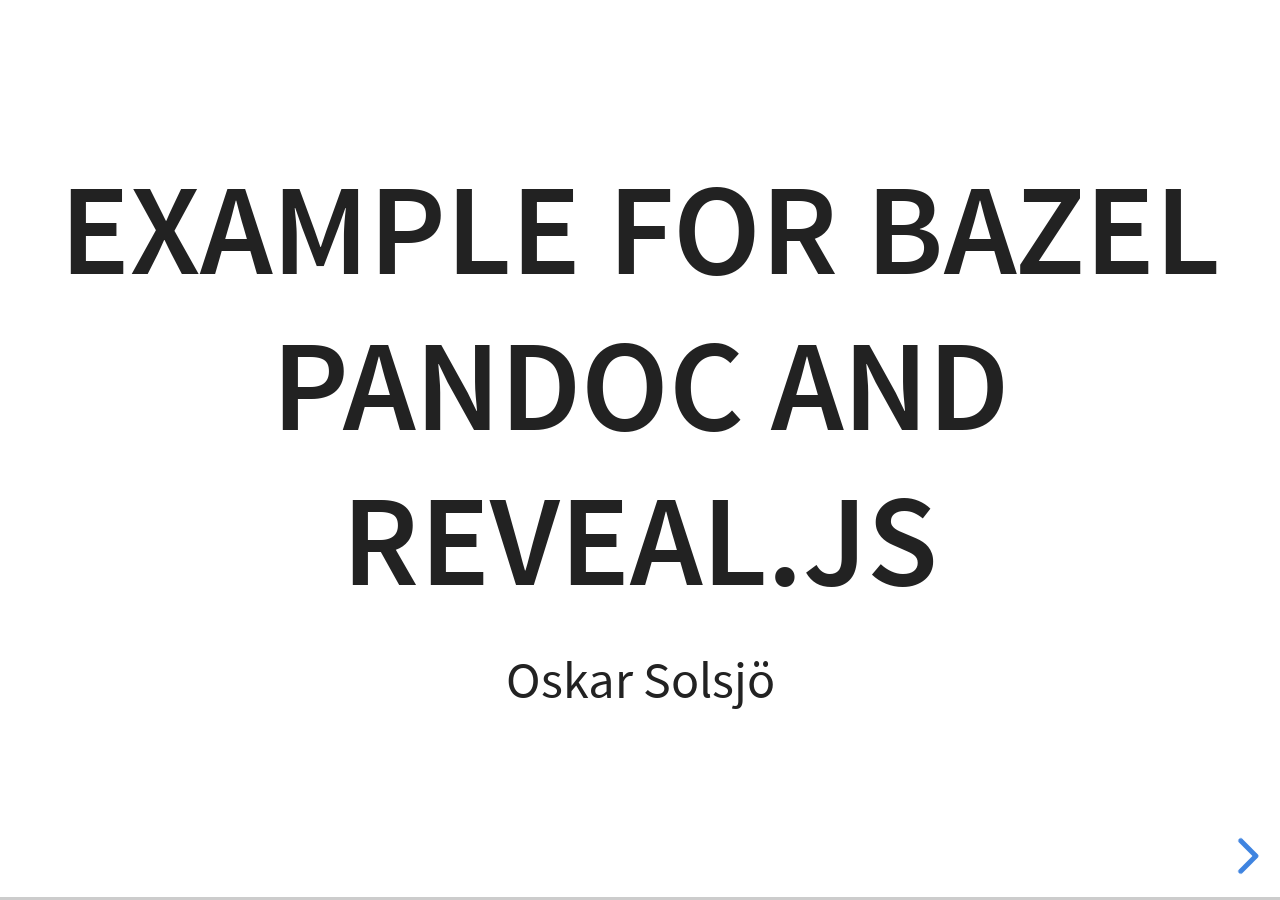
==== index.html @ a1b641fc "Deploying to gh-pages from @ solsjo/bazel-pandoc-example@0982ebd1f6f0d7bb468a12400f6741dbfb565ff3 🚀" ====
<!DOCTYPE html>
<html>
<head>
  <meta charset="utf-8">
  <meta name="generator" content="pandoc">
  <meta name="author" content="Oskar Solsjö">
  <title>Example for Bazel Pandoc and Reveal.js</title>
  <meta name="apple-mobile-web-app-capable" content="yes">
  <meta name="apple-mobile-web-app-status-bar-style" content="black-translucent">
  <meta name="viewport" content="width=device-width, initial-scale=1.0, maximum-scale=1.0, user-scalable=no, minimal-ui">
  <style type="text/css">
html, body, div, span, applet, object, iframe,
h1, h2, h3, h4, h5, h6, p, blockquote, pre,
a, abbr, acronym, address, big, cite, code,
del, dfn, em, img, ins, kbd, q, s, samp,
small, strike, strong, sub, sup, tt, var,
b, u, i, center,
dl, dt, dd, ol, ul, li,
fieldset, form, label, legend,
table, caption, tbody, tfoot, thead, tr, th, td,
article, aside, canvas, details, embed,
figure, figcaption, footer, header, hgroup,
main, menu, nav, output, ruby, section, summary,
time, mark, audio, video {
margin: 0;
padding: 0;
border: 0;
font-size: 100%;
font: inherit;
vertical-align: baseline;
}

article, aside, details, figcaption, figure,
footer, header, hgroup, main, menu, nav, section {
display: block;
}</style>
  <style type="text/css">
.reveal .r-stretch,.reveal .stretch{max-width:none;max-height:none}.reveal pre.r-stretch code,.reveal pre.stretch code{height:100%;max-height:100%;box-sizing:border-box}.reveal .r-fit-text{display:inline-block;white-space:nowrap}.reveal .r-stack{display:grid}.reveal .r-stack>*{grid-area:1/1;margin:auto}.reveal .r-hstack,.reveal .r-vstack{display:flex}.reveal .r-hstack img,.reveal .r-hstack video,.reveal .r-vstack img,.reveal .r-vstack video{min-width:0;min-height:0;-o-object-fit:contain;object-fit:contain}.reveal .r-vstack{flex-direction:column;align-items:center;justify-content:center}.reveal .r-hstack{flex-direction:row;align-items:center;justify-content:center}.reveal .items-stretch{align-items:stretch}.reveal .items-start{align-items:flex-start}.reveal .items-center{align-items:center}.reveal .items-end{align-items:flex-end}.reveal .justify-between{justify-content:space-between}.reveal .justify-around{justify-content:space-around}.reveal .justify-start{justify-content:flex-start}.reveal .justify-center{justify-content:center}.reveal .justify-end{justify-content:flex-end}html.reveal-full-page{width:100%;height:100%;height:100vh;height:calc(var(--vh,1vh) * 100);overflow:hidden}.reveal-viewport{height:100%;overflow:hidden;position:relative;line-height:1;margin:0;background-color:#fff;color:#000}.reveal-viewport:-webkit-full-screen{top:0!important;left:0!important;width:100%!important;height:100%!important;transform:none!important}.reveal-viewport:-ms-fullscreen{top:0!important;left:0!important;width:100%!important;height:100%!important;transform:none!important}.reveal-viewport:fullscreen{top:0!important;left:0!important;width:100%!important;height:100%!important;transform:none!important}.reveal .slides section .fragment{opacity:0;visibility:hidden;transition:all .2s ease;will-change:opacity}.reveal .slides section .fragment.visible{opacity:1;visibility:inherit}.reveal .slides section .fragment.disabled{transition:none}.reveal .slides section .fragment.grow{opacity:1;visibility:inherit}.reveal .slides section .fragment.grow.visible{transform:scale(1.3)}.reveal .slides section .fragment.shrink{opacity:1;visibility:inherit}.reveal .slides section .fragment.shrink.visible{transform:scale(.7)}.reveal .slides section .fragment.zoom-in{transform:scale(.1)}.reveal .slides section .fragment.zoom-in.visible{transform:none}.reveal .slides section .fragment.fade-out{opacity:1;visibility:inherit}.reveal .slides section .fragment.fade-out.visible{opacity:0;visibility:hidden}.reveal .slides section .fragment.semi-fade-out{opacity:1;visibility:inherit}.reveal .slides section .fragment.semi-fade-out.visible{opacity:.5;visibility:inherit}.reveal .slides section .fragment.strike{opacity:1;visibility:inherit}.reveal .slides section .fragment.strike.visible{text-decoration:line-through}.reveal .slides section .fragment.fade-up{transform:translate(0,40px)}.reveal .slides section .fragment.fade-up.visible{transform:translate(0,0)}.reveal .slides section .fragment.fade-down{transform:translate(0,-40px)}.reveal .slides section .fragment.fade-down.visible{transform:translate(0,0)}.reveal .slides section .fragment.fade-right{transform:translate(-40px,0)}.reveal .slides section .fragment.fade-right.visible{transform:translate(0,0)}.reveal .slides section .fragment.fade-left{transform:translate(40px,0)}.reveal .slides section .fragment.fade-left.visible{transform:translate(0,0)}.reveal .slides section .fragment.current-visible,.reveal .slides section .fragment.fade-in-then-out{opacity:0;visibility:hidden}.reveal .slides section .fragment.current-visible.current-fragment,.reveal .slides section .fragment.fade-in-then-out.current-fragment{opacity:1;visibility:inherit}.reveal .slides section .fragment.fade-in-then-semi-out{opacity:0;visibility:hidden}.reveal .slides section .fragment.fade-in-then-semi-out.visible{opacity:.5;visibility:inherit}.reveal .slides section .fragment.fade-in-then-semi-out.current-fragment{opacity:1;visibility:inherit}.reveal .slides section .fragment.highlight-blue,.reveal .slides section .fragment.highlight-current-blue,.reveal .slides section .fragment.highlight-current-green,.reveal .slides section .fragment.highlight-current-red,.reveal .slides section .fragment.highlight-green,.reveal .slides section .fragment.highlight-red{opacity:1;visibility:inherit}.reveal .slides section .fragment.highlight-red.visible{color:#ff2c2d}.reveal .slides section .fragment.highlight-green.visible{color:#17ff2e}.reveal .slides section .fragment.highlight-blue.visible{color:#1b91ff}.reveal .slides section .fragment.highlight-current-red.current-fragment{color:#ff2c2d}.reveal .slides section .fragment.highlight-current-green.current-fragment{color:#17ff2e}.reveal .slides section .fragment.highlight-current-blue.current-fragment{color:#1b91ff}.reveal:after{content:"";font-style:italic}.reveal iframe{z-index:1}.reveal a{position:relative}@keyframes bounce-right{0%,10%,25%,40%,50%{transform:translateX(0)}20%{transform:translateX(10px)}30%{transform:translateX(-5px)}}@keyframes bounce-left{0%,10%,25%,40%,50%{transform:translateX(0)}20%{transform:translateX(-10px)}30%{transform:translateX(5px)}}@keyframes bounce-down{0%,10%,25%,40%,50%{transform:translateY(0)}20%{transform:translateY(10px)}30%{transform:translateY(-5px)}}.reveal .controls{display:none;position:absolute;top:auto;bottom:12px;right:12px;left:auto;z-index:11;color:#000;pointer-events:none;font-size:10px}.reveal .controls button{position:absolute;padding:0;background-color:transparent;border:0;outline:0;cursor:pointer;color:currentColor;transform:scale(.9999);transition:color .2s ease,opacity .2s ease,transform .2s ease;z-index:2;pointer-events:auto;font-size:inherit;visibility:hidden;opacity:0;-webkit-appearance:none;-webkit-tap-highlight-color:transparent}.reveal .controls .controls-arrow:after,.reveal .controls .controls-arrow:before{content:"";position:absolute;top:0;left:0;width:2.6em;height:.5em;border-radius:.25em;background-color:currentColor;transition:all .15s ease,background-color .8s ease;transform-origin:.2em 50%;will-change:transform}.reveal .controls .controls-arrow{position:relative;width:3.6em;height:3.6em}.reveal .controls .controls-arrow:before{transform:translateX(.5em) translateY(1.55em) rotate(45deg)}.reveal .controls .controls-arrow:after{transform:translateX(.5em) translateY(1.55em) rotate(-45deg)}.reveal .controls .controls-arrow:hover:before{transform:translateX(.5em) translateY(1.55em) rotate(40deg)}.reveal .controls .controls-arrow:hover:after{transform:translateX(.5em) translateY(1.55em) rotate(-40deg)}.reveal .controls .controls-arrow:active:before{transform:translateX(.5em) translateY(1.55em) rotate(36deg)}.reveal .controls .controls-arrow:active:after{transform:translateX(.5em) translateY(1.55em) rotate(-36deg)}.reveal .controls .navigate-left{right:6.4em;bottom:3.2em;transform:translateX(-10px)}.reveal .controls .navigate-left.highlight{animation:bounce-left 2s 50 both ease-out}.reveal .controls .navigate-right{right:0;bottom:3.2em;transform:translateX(10px)}.reveal .controls .navigate-right .controls-arrow{transform:rotate(180deg)}.reveal .controls .navigate-right.highlight{animation:bounce-right 2s 50 both ease-out}.reveal .controls .navigate-up{right:3.2em;bottom:6.4em;transform:translateY(-10px)}.reveal .controls .navigate-up .controls-arrow{transform:rotate(90deg)}.reveal .controls .navigate-down{right:3.2em;bottom:-1.4em;padding-bottom:1.4em;transform:translateY(10px)}.reveal .controls .navigate-down .controls-arrow{transform:rotate(-90deg)}.reveal .controls .navigate-down.highlight{animation:bounce-down 2s 50 both ease-out}.reveal .controls[data-controls-back-arrows=faded] .navigate-up.enabled{opacity:.3}.reveal .controls[data-controls-back-arrows=faded] .navigate-up.enabled:hover{opacity:1}.reveal .controls[data-controls-back-arrows=hidden] .navigate-up.enabled{opacity:0;visibility:hidden}.reveal .controls .enabled{visibility:visible;opacity:.9;cursor:pointer;transform:none}.reveal .controls .enabled.fragmented{opacity:.5}.reveal .controls .enabled.fragmented:hover,.reveal .controls .enabled:hover{opacity:1}.reveal:not(.rtl) .controls[data-controls-back-arrows=faded] .navigate-left.enabled{opacity:.3}.reveal:not(.rtl) .controls[data-controls-back-arrows=faded] .navigate-left.enabled:hover{opacity:1}.reveal:not(.rtl) .controls[data-controls-back-arrows=hidden] .navigate-left.enabled{opacity:0;visibility:hidden}.reveal.rtl .controls[data-controls-back-arrows=faded] .navigate-right.enabled{opacity:.3}.reveal.rtl .controls[data-controls-back-arrows=faded] .navigate-right.enabled:hover{opacity:1}.reveal.rtl .controls[data-controls-back-arrows=hidden] .navigate-right.enabled{opacity:0;visibility:hidden}.reveal[data-navigation-mode=linear].has-horizontal-slides .navigate-down,.reveal[data-navigation-mode=linear].has-horizontal-slides .navigate-up{display:none}.reveal:not(.has-vertical-slides) .controls .navigate-left,.reveal[data-navigation-mode=linear].has-horizontal-slides .navigate-left{bottom:1.4em;right:5.5em}.reveal:not(.has-vertical-slides) .controls .navigate-right,.reveal[data-navigation-mode=linear].has-horizontal-slides .navigate-right{bottom:1.4em;right:.5em}.reveal:not(.has-horizontal-slides) .controls .navigate-up{right:1.4em;bottom:5em}.reveal:not(.has-horizontal-slides) .controls .navigate-down{right:1.4em;bottom:.5em}.reveal.has-dark-background .controls{color:#fff}.reveal.has-light-background .controls{color:#000}.reveal.no-hover .controls .controls-arrow:active:before,.reveal.no-hover .controls .controls-arrow:hover:before{transform:translateX(.5em) translateY(1.55em) rotate(45deg)}.reveal.no-hover .controls .controls-arrow:active:after,.reveal.no-hover .controls .controls-arrow:hover:after{transform:translateX(.5em) translateY(1.55em) rotate(-45deg)}@media screen and (min-width:500px){.reveal .controls[data-controls-layout=edges]{top:0;right:0;bottom:0;left:0}.reveal .controls[data-controls-layout=edges] .navigate-down,.reveal .controls[data-controls-layout=edges] .navigate-left,.reveal .controls[data-controls-layout=edges] .navigate-right,.reveal .controls[data-controls-layout=edges] .navigate-up{bottom:auto;right:auto}.reveal .controls[data-controls-layout=edges] .navigate-left{top:50%;left:.8em;margin-top:-1.8em}.reveal .controls[data-controls-layout=edges] .navigate-right{top:50%;right:.8em;margin-top:-1.8em}.reveal .controls[data-controls-layout=edges] .navigate-up{top:.8em;left:50%;margin-left:-1.8em}.reveal .controls[data-controls-layout=edges] .navigate-down{bottom:-.3em;left:50%;margin-left:-1.8em}}.reveal .progress{position:absolute;display:none;height:3px;width:100%;bottom:0;left:0;z-index:10;background-color:rgba(0,0,0,.2);color:#fff}.reveal .progress:after{content:"";display:block;position:absolute;height:10px;width:100%;top:-10px}.reveal .progress span{display:block;height:100%;width:100%;background-color:currentColor;transition:transform .8s cubic-bezier(.26,.86,.44,.985);transform-origin:0 0;transform:scaleX(0)}.reveal .slide-number{position:absolute;display:block;right:8px;bottom:8px;z-index:31;font-family:Helvetica,sans-serif;font-size:12px;line-height:1;color:#fff;background-color:rgba(0,0,0,.4);padding:5px}.reveal .slide-number a{color:currentColor}.reveal .slide-number-delimiter{margin:0 3px}.reveal{position:relative;width:100%;height:100%;overflow:hidden;touch-action:pinch-zoom}.reveal.embedded{touch-action:pan-y}.reveal .slides{position:absolute;width:100%;height:100%;top:0;right:0;bottom:0;left:0;margin:auto;pointer-events:none;overflow:visible;z-index:1;text-align:center;perspective:600px;perspective-origin:50% 40%}.reveal .slides>section{perspective:600px}.reveal .slides>section,.reveal .slides>section>section{display:none;position:absolute;width:100%;pointer-events:auto;z-index:10;transform-style:flat;transition:transform-origin .8s cubic-bezier(.26,.86,.44,.985),transform .8s cubic-bezier(.26,.86,.44,.985),visibility .8s cubic-bezier(.26,.86,.44,.985),opacity .8s cubic-bezier(.26,.86,.44,.985)}.reveal[data-transition-speed=fast] .slides section{transition-duration:.4s}.reveal[data-transition-speed=slow] .slides section{transition-duration:1.2s}.reveal .slides section[data-transition-speed=fast]{transition-duration:.4s}.reveal .slides section[data-transition-speed=slow]{transition-duration:1.2s}.reveal .slides>section.stack{padding-top:0;padding-bottom:0;pointer-events:none;height:100%}.reveal .slides>section.present,.reveal .slides>section>section.present{display:block;z-index:11;opacity:1}.reveal .slides>section:empty,.reveal .slides>section>section:empty,.reveal .slides>section>section[data-background-interactive],.reveal .slides>section[data-background-interactive]{pointer-events:none}.reveal.center,.reveal.center .slides,.reveal.center .slides section{min-height:0!important}.reveal .slides>section:not(.present),.reveal .slides>section>section:not(.present){pointer-events:none}.reveal.overview .slides>section,.reveal.overview .slides>section>section{pointer-events:auto}.reveal .slides>section.future,.reveal .slides>section.past,.reveal .slides>section>section.future,.reveal .slides>section>section.past{opacity:0}.reveal .slides>section[data-transition=slide].past,.reveal .slides>section[data-transition~=slide-out].past,.reveal.slide .slides>section:not([data-transition]).past{transform:translate(-150%,0)}.reveal .slides>section[data-transition=slide].future,.reveal .slides>section[data-transition~=slide-in].future,.reveal.slide .slides>section:not([data-transition]).future{transform:translate(150%,0)}.reveal .slides>section>section[data-transition=slide].past,.reveal .slides>section>section[data-transition~=slide-out].past,.reveal.slide .slides>section>section:not([data-transition]).past{transform:translate(0,-150%)}.reveal .slides>section>section[data-transition=slide].future,.reveal .slides>section>section[data-transition~=slide-in].future,.reveal.slide .slides>section>section:not([data-transition]).future{transform:translate(0,150%)}.reveal .slides>section[data-transition=linear].past,.reveal .slides>section[data-transition~=linear-out].past,.reveal.linear .slides>section:not([data-transition]).past{transform:translate(-150%,0)}.reveal .slides>section[data-transition=linear].future,.reveal .slides>section[data-transition~=linear-in].future,.reveal.linear .slides>section:not([data-transition]).future{transform:translate(150%,0)}.reveal .slides>section>section[data-transition=linear].past,.reveal .slides>section>section[data-transition~=linear-out].past,.reveal.linear .slides>section>section:not([data-transition]).past{transform:translate(0,-150%)}.reveal .slides>section>section[data-transition=linear].future,.reveal .slides>section>section[data-transition~=linear-in].future,.reveal.linear .slides>section>section:not([data-transition]).future{transform:translate(0,150%)}.reveal .slides section[data-transition=default].stack,.reveal.default .slides section.stack{transform-style:preserve-3d}.reveal .slides>section[data-transition=default].past,.reveal .slides>section[data-transition~=default-out].past,.reveal.default .slides>section:not([data-transition]).past{transform:translate3d(-100%,0,0) rotateY(-90deg) translate3d(-100%,0,0)}.reveal .slides>section[data-transition=default].future,.reveal .slides>section[data-transition~=default-in].future,.reveal.default .slides>section:not([data-transition]).future{transform:translate3d(100%,0,0) rotateY(90deg) translate3d(100%,0,0)}.reveal .slides>section>section[data-transition=default].past,.reveal .slides>section>section[data-transition~=default-out].past,.reveal.default .slides>section>section:not([data-transition]).past{transform:translate3d(0,-300px,0) rotateX(70deg) translate3d(0,-300px,0)}.reveal .slides>section>section[data-transition=default].future,.reveal .slides>section>section[data-transition~=default-in].future,.reveal.default .slides>section>section:not([data-transition]).future{transform:translate3d(0,300px,0) rotateX(-70deg) translate3d(0,300px,0)}.reveal .slides section[data-transition=convex].stack,.reveal.convex .slides section.stack{transform-style:preserve-3d}.reveal .slides>section[data-transition=convex].past,.reveal .slides>section[data-transition~=convex-out].past,.reveal.convex .slides>section:not([data-transition]).past{transform:translate3d(-100%,0,0) rotateY(-90deg) translate3d(-100%,0,0)}.reveal .slides>section[data-transition=convex].future,.reveal .slides>section[data-transition~=convex-in].future,.reveal.convex .slides>section:not([data-transition]).future{transform:translate3d(100%,0,0) rotateY(90deg) translate3d(100%,0,0)}.reveal .slides>section>section[data-transition=convex].past,.reveal .slides>section>section[data-transition~=convex-out].past,.reveal.convex .slides>section>section:not([data-transition]).past{transform:translate3d(0,-300px,0) rotateX(70deg) translate3d(0,-300px,0)}.reveal .slides>section>section[data-transition=convex].future,.reveal .slides>section>section[data-transition~=convex-in].future,.reveal.convex .slides>section>section:not([data-transition]).future{transform:translate3d(0,300px,0) rotateX(-70deg) translate3d(0,300px,0)}.reveal .slides section[data-transition=concave].stack,.reveal.concave .slides section.stack{transform-style:preserve-3d}.reveal .slides>section[data-transition=concave].past,.reveal .slides>section[data-transition~=concave-out].past,.reveal.concave .slides>section:not([data-transition]).past{transform:translate3d(-100%,0,0) rotateY(90deg) translate3d(-100%,0,0)}.reveal .slides>section[data-transition=concave].future,.reveal .slides>section[data-transition~=concave-in].future,.reveal.concave .slides>section:not([data-transition]).future{transform:translate3d(100%,0,0) rotateY(-90deg) translate3d(100%,0,0)}.reveal .slides>section>section[data-transition=concave].past,.reveal .slides>section>section[data-transition~=concave-out].past,.reveal.concave .slides>section>section:not([data-transition]).past{transform:translate3d(0,-80%,0) rotateX(-70deg) translate3d(0,-80%,0)}.reveal .slides>section>section[data-transition=concave].future,.reveal .slides>section>section[data-transition~=concave-in].future,.reveal.concave .slides>section>section:not([data-transition]).future{transform:translate3d(0,80%,0) rotateX(70deg) translate3d(0,80%,0)}.reveal .slides section[data-transition=zoom],.reveal.zoom .slides section:not([data-transition]){transition-timing-function:ease}.reveal .slides>section[data-transition=zoom].past,.reveal .slides>section[data-transition~=zoom-out].past,.reveal.zoom .slides>section:not([data-transition]).past{visibility:hidden;transform:scale(16)}.reveal .slides>section[data-transition=zoom].future,.reveal .slides>section[data-transition~=zoom-in].future,.reveal.zoom .slides>section:not([data-transition]).future{visibility:hidden;transform:scale(.2)}.reveal .slides>section>section[data-transition=zoom].past,.reveal .slides>section>section[data-transition~=zoom-out].past,.reveal.zoom .slides>section>section:not([data-transition]).past{transform:scale(16)}.reveal .slides>section>section[data-transition=zoom].future,.reveal .slides>section>section[data-transition~=zoom-in].future,.reveal.zoom .slides>section>section:not([data-transition]).future{transform:scale(.2)}.reveal.cube .slides{perspective:1300px}.reveal.cube .slides section{padding:30px;min-height:700px;-webkit-backface-visibility:hidden;backface-visibility:hidden;box-sizing:border-box;transform-style:preserve-3d}.reveal.center.cube .slides section{min-height:0}.reveal.cube .slides section:not(.stack):before{content:"";position:absolute;display:block;width:100%;height:100%;left:0;top:0;background:rgba(0,0,0,.1);border-radius:4px;transform:translateZ(-20px)}.reveal.cube .slides section:not(.stack):after{content:"";position:absolute;display:block;width:90%;height:30px;left:5%;bottom:0;background:0 0;z-index:1;border-radius:4px;box-shadow:0 95px 25px rgba(0,0,0,.2);transform:translateZ(-90px) rotateX(65deg)}.reveal.cube .slides>section.stack{padding:0;background:0 0}.reveal.cube .slides>section.past{transform-origin:100% 0;transform:translate3d(-100%,0,0) rotateY(-90deg)}.reveal.cube .slides>section.future{transform-origin:0 0;transform:translate3d(100%,0,0) rotateY(90deg)}.reveal.cube .slides>section>section.past{transform-origin:0 100%;transform:translate3d(0,-100%,0) rotateX(90deg)}.reveal.cube .slides>section>section.future{transform-origin:0 0;transform:translate3d(0,100%,0) rotateX(-90deg)}.reveal.page .slides{perspective-origin:0 50%;perspective:3000px}.reveal.page .slides section{padding:30px;min-height:700px;box-sizing:border-box;transform-style:preserve-3d}.reveal.page .slides section.past{z-index:12}.reveal.page .slides section:not(.stack):before{content:"";position:absolute;display:block;width:100%;height:100%;left:0;top:0;background:rgba(0,0,0,.1);transform:translateZ(-20px)}.reveal.page .slides section:not(.stack):after{content:"";position:absolute;display:block;width:90%;height:30px;left:5%;bottom:0;background:0 0;z-index:1;border-radius:4px;box-shadow:0 95px 25px rgba(0,0,0,.2);-webkit-transform:translateZ(-90px) rotateX(65deg)}.reveal.page .slides>section.stack{padding:0;background:0 0}.reveal.page .slides>section.past{transform-origin:0 0;transform:translate3d(-40%,0,0) rotateY(-80deg)}.reveal.page .slides>section.future{transform-origin:100% 0;transform:translate3d(0,0,0)}.reveal.page .slides>section>section.past{transform-origin:0 0;transform:translate3d(0,-40%,0) rotateX(80deg)}.reveal.page .slides>section>section.future{transform-origin:0 100%;transform:translate3d(0,0,0)}.reveal .slides section[data-transition=fade],.reveal.fade .slides section:not([data-transition]),.reveal.fade .slides>section>section:not([data-transition]){transform:none;transition:opacity .5s}.reveal.fade.overview .slides section,.reveal.fade.overview .slides>section>section{transition:none}.reveal .slides section[data-transition=none],.reveal.none .slides section:not([data-transition]){transform:none;transition:none}.reveal .pause-overlay{position:absolute;top:0;left:0;width:100%;height:100%;background:#000;visibility:hidden;opacity:0;z-index:100;transition:all 1s ease}.reveal .pause-overlay .resume-button{position:absolute;bottom:20px;right:20px;color:#ccc;border-radius:2px;padding:6px 14px;border:2px solid #ccc;font-size:16px;background:0 0;cursor:pointer}.reveal .pause-overlay .resume-button:hover{color:#fff;border-color:#fff}.reveal.paused .pause-overlay{visibility:visible;opacity:1}.reveal .no-transition,.reveal .no-transition *,.reveal .slides.disable-slide-transitions section{transition:none!important}.reveal .slides.disable-slide-transitions section{transform:none!important}.reveal .backgrounds{position:absolute;width:100%;height:100%;top:0;left:0;perspective:600px}.reveal .slide-background{display:none;position:absolute;width:100%;height:100%;opacity:0;visibility:hidden;overflow:hidden;background-color:rgba(0,0,0,0);transition:all .8s cubic-bezier(.26,.86,.44,.985)}.reveal .slide-background-content{position:absolute;width:100%;height:100%;background-position:50% 50%;background-repeat:no-repeat;background-size:cover}.reveal .slide-background.stack{display:block}.reveal .slide-background.present{opacity:1;visibility:visible;z-index:2}.print-pdf .reveal .slide-background{opacity:1!important;visibility:visible!important}.reveal .slide-background video{position:absolute;width:100%;height:100%;max-width:none;max-height:none;top:0;left:0;-o-object-fit:cover;object-fit:cover}.reveal .slide-background[data-background-size=contain] video{-o-object-fit:contain;object-fit:contain}.reveal>.backgrounds .slide-background[data-background-transition=none],.reveal[data-background-transition=none]>.backgrounds .slide-background:not([data-background-transition]){transition:none}.reveal>.backgrounds .slide-background[data-background-transition=slide],.reveal[data-background-transition=slide]>.backgrounds .slide-background:not([data-background-transition]){opacity:1}.reveal>.backgrounds .slide-background.past[data-background-transition=slide],.reveal[data-background-transition=slide]>.backgrounds .slide-background.past:not([data-background-transition]){transform:translate(-100%,0)}.reveal>.backgrounds .slide-background.future[data-background-transition=slide],.reveal[data-background-transition=slide]>.backgrounds .slide-background.future:not([data-background-transition]){transform:translate(100%,0)}.reveal>.backgrounds .slide-background>.slide-background.past[data-background-transition=slide],.reveal[data-background-transition=slide]>.backgrounds .slide-background>.slide-background.past:not([data-background-transition]){transform:translate(0,-100%)}.reveal>.backgrounds .slide-background>.slide-background.future[data-background-transition=slide],.reveal[data-background-transition=slide]>.backgrounds .slide-background>.slide-background.future:not([data-background-transition]){transform:translate(0,100%)}.reveal>.backgrounds .slide-background.past[data-background-transition=convex],.reveal[data-background-transition=convex]>.backgrounds .slide-background.past:not([data-background-transition]){opacity:0;transform:translate3d(-100%,0,0) rotateY(-90deg) translate3d(-100%,0,0)}.reveal>.backgrounds .slide-background.future[data-background-transition=convex],.reveal[data-background-transition=convex]>.backgrounds .slide-background.future:not([data-background-transition]){opacity:0;transform:translate3d(100%,0,0) rotateY(90deg) translate3d(100%,0,0)}.reveal>.backgrounds .slide-background>.slide-background.past[data-background-transition=convex],.reveal[data-background-transition=convex]>.backgrounds .slide-background>.slide-background.past:not([data-background-transition]){opacity:0;transform:translate3d(0,-100%,0) rotateX(90deg) translate3d(0,-100%,0)}.reveal>.backgrounds .slide-background>.slide-background.future[data-background-transition=convex],.reveal[data-background-transition=convex]>.backgrounds .slide-background>.slide-background.future:not([data-background-transition]){opacity:0;transform:translate3d(0,100%,0) rotateX(-90deg) translate3d(0,100%,0)}.reveal>.backgrounds .slide-background.past[data-background-transition=concave],.reveal[data-background-transition=concave]>.backgrounds .slide-background.past:not([data-background-transition]){opacity:0;transform:translate3d(-100%,0,0) rotateY(90deg) translate3d(-100%,0,0)}.reveal>.backgrounds .slide-background.future[data-background-transition=concave],.reveal[data-background-transition=concave]>.backgrounds .slide-background.future:not([data-background-transition]){opacity:0;transform:translate3d(100%,0,0) rotateY(-90deg) translate3d(100%,0,0)}.reveal>.backgrounds .slide-background>.slide-background.past[data-background-transition=concave],.reveal[data-background-transition=concave]>.backgrounds .slide-background>.slide-background.past:not([data-background-transition]){opacity:0;transform:translate3d(0,-100%,0) rotateX(-90deg) translate3d(0,-100%,0)}.reveal>.backgrounds .slide-background>.slide-background.future[data-background-transition=concave],.reveal[data-background-transition=concave]>.backgrounds .slide-background>.slide-background.future:not([data-background-transition]){opacity:0;transform:translate3d(0,100%,0) rotateX(90deg) translate3d(0,100%,0)}.reveal>.backgrounds .slide-background[data-background-transition=zoom],.reveal[data-background-transition=zoom]>.backgrounds .slide-background:not([data-background-transition]){transition-timing-function:ease}.reveal>.backgrounds .slide-background.past[data-background-transition=zoom],.reveal[data-background-transition=zoom]>.backgrounds .slide-background.past:not([data-background-transition]){opacity:0;visibility:hidden;transform:scale(16)}.reveal>.backgrounds .slide-background.future[data-background-transition=zoom],.reveal[data-background-transition=zoom]>.backgrounds .slide-background.future:not([data-background-transition]){opacity:0;visibility:hidden;transform:scale(.2)}.reveal>.backgrounds .slide-background>.slide-background.past[data-background-transition=zoom],.reveal[data-background-transition=zoom]>.backgrounds .slide-background>.slide-background.past:not([data-background-transition]){opacity:0;visibility:hidden;transform:scale(16)}.reveal>.backgrounds .slide-background>.slide-background.future[data-background-transition=zoom],.reveal[data-background-transition=zoom]>.backgrounds .slide-background>.slide-background.future:not([data-background-transition]){opacity:0;visibility:hidden;transform:scale(.2)}.reveal[data-transition-speed=fast]>.backgrounds .slide-background{transition-duration:.4s}.reveal[data-transition-speed=slow]>.backgrounds .slide-background{transition-duration:1.2s}.reveal [data-auto-animate-target^=unmatched]{will-change:opacity}.reveal section[data-auto-animate]:not(.stack):not([data-auto-animate=running]) [data-auto-animate-target^=unmatched]{opacity:0}.reveal.overview{perspective-origin:50% 50%;perspective:700px}.reveal.overview .slides{-moz-transform-style:preserve-3d}.reveal.overview .slides section{height:100%;top:0!important;opacity:1!important;overflow:hidden;visibility:visible!important;cursor:pointer;box-sizing:border-box}.reveal.overview .slides section.present,.reveal.overview .slides section:hover{outline:10px solid rgba(150,150,150,.4);outline-offset:10px}.reveal.overview .slides section .fragment{opacity:1;transition:none}.reveal.overview .slides section:after,.reveal.overview .slides section:before{display:none!important}.reveal.overview .slides>section.stack{padding:0;top:0!important;background:0 0;outline:0;overflow:visible}.reveal.overview .backgrounds{perspective:inherit;-moz-transform-style:preserve-3d}.reveal.overview .backgrounds .slide-background{opacity:1;visibility:visible;outline:10px solid rgba(150,150,150,.1);outline-offset:10px}.reveal.overview .backgrounds .slide-background.stack{overflow:visible}.reveal.overview .slides section,.reveal.overview-deactivating .slides section{transition:none}.reveal.overview .backgrounds .slide-background,.reveal.overview-deactivating .backgrounds .slide-background{transition:none}.reveal.rtl .slides,.reveal.rtl .slides h1,.reveal.rtl .slides h2,.reveal.rtl .slides h3,.reveal.rtl .slides h4,.reveal.rtl .slides h5,.reveal.rtl .slides h6{direction:rtl;font-family:sans-serif}.reveal.rtl code,.reveal.rtl pre{direction:ltr}.reveal.rtl ol,.reveal.rtl ul{text-align:right}.reveal.rtl .progress span{transform-origin:100% 0}.reveal.has-parallax-background .backgrounds{transition:all .8s ease}.reveal.has-parallax-background[data-transition-speed=fast] .backgrounds{transition-duration:.4s}.reveal.has-parallax-background[data-transition-speed=slow] .backgrounds{transition-duration:1.2s}.reveal>.overlay{position:absolute;top:0;left:0;width:100%;height:100%;z-index:1000;background:rgba(0,0,0,.9);transition:all .3s ease}.reveal>.overlay .spinner{position:absolute;display:block;top:50%;left:50%;width:32px;height:32px;margin:-16px 0 0 -16px;z-index:10;background-image:url([data-uri]%2F%2F%2F6%2Bvr8nJybW1tcDAwOjo6Nvb26ioqKOjo7Ozs%2FLy8vz8%2FAAAAAAAAAAAACH%2FC05FVFNDQVBFMi4wAwEAAAAh%2FhpDcmVhdGVkIHdpdGggYWpheGxvYWQuaW5mbwAh%[base64]%2FV%2FnmOM82XiHRLYKhKP1oZmADdEAAAh%2BQQJCgAAACwAAAAAIAAgAAAE6hDISWlZpOrNp1lGNRSdRpDUolIGw5RUYhhHukqFu8DsrEyqnWThGvAmhVlteBvojpTDDBUEIFwMFBRAmBkSgOrBFZogCASwBDEY%2FCZSg7GSE0gSCjQBMVG023xWBhklAnoEdhQEfyNqMIcKjhRsjEdnezB%2BA4k8gTwJhFuiW4dokXiloUepBAp5qaKpp6%2BHo7aWW54wl7obvEe0kRuoplCGepwSx2jJvqHEmGt6whJpGpfJCHmOoNHKaHx61WiSR92E4lbFoq%2BB6QDtuetcaBPnW6%2BO7wDHpIiK9SaVK5GgV543tzjgGcghAgAh%[base64]%2B%2BG%2Bw48edZPK%2BM6hLJpQg484enXIdQFSS1u6UhksENEQAAIfkECQoAAAAsAAAAACAAIAAABOcQyEmpGKLqzWcZRVUQnZYg1aBSh2GUVEIQ2aQOE%2BG%2BcD4ntpWkZQj1JIiZIogDFFyHI0UxQwFugMSOFIPJftfVAEoZLBbcLEFhlQiqGp1Vd140AUklUN3eCA51C1EWMzMCezCBBmkxVIVHBWd3HHl9JQOIJSdSnJ0TDKChCwUJjoWMPaGqDKannasMo6WnM562R5YluZRwur0wpgqZE7NKUm%2BFNRPIhjBJxKZteWuIBMN4zRMIVIhffcgojwCF117i4nlLnY5ztRLsnOk%2BaV%2BoJY7V7m76PdkS4trKcdg0Zc0tTcKkRAAAIfkECQoAAAAsAAAAACAAIAAABO4QyEkpKqjqzScpRaVkXZWQEximw1BSCUEIlDohrft6cpKCk5xid5MNJTaAIkekKGQkWyKHkvhKsR7ARmitkAYDYRIbUQRQjWBwJRzChi9CRlBcY1UN4g0%[base64]%[base64]%2BE71SRQeyqUToLA7VxF0JDyIQh%2FMVVPMt1ECZlfcjZJ9mIKoaTl1MRIl5o4CUKXOwmyrCInCKqcWtvadL2SYhyASyNDJ0uIiRMDjI0Fd30%2FiI2UA5GSS5UDj2l6NoqgOgN4gksEBgYFf0FDqKgHnyZ9OX8HrgYHdHpcHQULXAS2qKpENRg7eAMLC7kTBaixUYFkKAzWAAnLC7FLVxLWDBLKCwaKTULgEwbLA4hJtOkSBNqITT3xEgfLpBtzE%2FjiuL04RGEBgwWhShRgQExHBAAh%2BQQJCgAAACwAAAAAIAAgAAAE7xDISWlSqerNpyJKhWRdlSAVoVLCWk6JKlAqAavhO9UkUHsqlE6CwO1cRdCQ8iEIfzFVTzLdRAmZX3I2SfZiCqGk5dTESJeaOAlClzsJsqwiJwiqnFrb2nS9kmIcgEsjQydLiIlHehhpejaIjzh9eomSjZR%[base64]%2BE71SRQeyqUToLA7VxF0JDyIQh%[base64]%2BE71SRQeyqUToLA7VxF0JDyIQh%2FMVVPMt1ECZlfcjZJ9mIKoaTl1MRIl5o4CUKXOwmyrCInCKqcWtvadL2SYhyASyNDJ0uIiUd6GAULDJCRiXo1CpGXDJOUjY%2BYip9DhToJA4RBLwMLCwVDfRgbBAaqqoZ1XBMHswsHtxtFaH1iqaoGNgAIxRpbFAgfPQSqpbgGBqUD1wBXeCYp1AYZ19JJOYgH1KwA4UBvQwXUBxPqVD9L3sbp2BNk2xvvFPJd%2BMFCN6HAAIKgNggY0KtEBAAh%[base64]%2BvsYMDAzZQPC9VCNkDWUhGkuE5PxJNwiUK4UfLzOlD4WvzAHaoG9nxPi5d%2BjYUqfAhhykOFwJWiAAAIfkECQoAAAAsAAAAACAAIAAABPAQyElpUqnqzaciSoVkXVUMFaFSwlpOCcMYlErAavhOMnNLNo8KsZsMZItJEIDIFSkLGQoQTNhIsFehRww2CQLKF0tYGKYSg%2BygsZIuNqJksKgbfgIGepNo2cIUB3V1B3IvNiBYNQaDSTtfhhx0CwVPI0UJe0%2Bbm4g5VgcGoqOcnjmjqDSdnhgEoamcsZuXO1aWQy8KAwOAuTYYGwi7w5h%2BKr0SJ8MFihpNbx%2B4Erq7BYBuzsdiH1jCAzoSfl0rVirNbRXlBBlLX%2BBP0XJLAPGzTkAuAOqb0WT5AH7OcdCm5B8TgRwSRKIHQtaLCwg1RAAAOwAAAAAAAAAAAA%3D%3D);visibility:visible;opacity:.6;transition:all .3s ease}.reveal>.overlay header{position:absolute;left:0;top:0;width:100%;padding:5px;z-index:2;box-sizing:border-box}.reveal>.overlay header a{display:inline-block;width:40px;height:40px;line-height:36px;padding:0 10px;float:right;opacity:.6;box-sizing:border-box}.reveal>.overlay header a:hover{opacity:1}.reveal>.overlay header a .icon{display:inline-block;width:20px;height:20px;background-position:50% 50%;background-size:100%;background-repeat:no-repeat}.reveal>.overlay header a.close .icon{background-image:url([data-uri])}.reveal>.overlay header a.external .icon{background-image:url([data-uri])}.reveal>.overlay .viewport{position:absolute;display:flex;top:50px;right:0;bottom:0;left:0}.reveal>.overlay.overlay-preview .viewport iframe{width:100%;height:100%;max-width:100%;max-height:100%;border:0;opacity:0;visibility:hidden;transition:all .3s ease}.reveal>.overlay.overlay-preview.loaded .viewport iframe{opacity:1;visibility:visible}.reveal>.overlay.overlay-preview.loaded .viewport-inner{position:absolute;z-index:-1;left:0;top:45%;width:100%;text-align:center;letter-spacing:normal}.reveal>.overlay.overlay-preview .x-frame-error{opacity:0;transition:opacity .3s ease .3s}.reveal>.overlay.overlay-preview.loaded .x-frame-error{opacity:1}.reveal>.overlay.overlay-preview.loaded .spinner{opacity:0;visibility:hidden;transform:scale(.2)}.reveal>.overlay.overlay-help .viewport{overflow:auto;color:#fff}.reveal>.overlay.overlay-help .viewport .viewport-inner{width:600px;margin:auto;padding:20px 20px 80px 20px;text-align:center;letter-spacing:normal}.reveal>.overlay.overlay-help .viewport .viewport-inner .title{font-size:20px}.reveal>.overlay.overlay-help .viewport .viewport-inner table{border:1px solid #fff;border-collapse:collapse;font-size:16px}.reveal>.overlay.overlay-help .viewport .viewport-inner table td,.reveal>.overlay.overlay-help .viewport .viewport-inner table th{width:200px;padding:14px;border:1px solid #fff;vertical-align:middle}.reveal>.overlay.overlay-help .viewport .viewport-inner table th{padding-top:20px;padding-bottom:20px}.reveal .playback{position:absolute;left:15px;bottom:20px;z-index:30;cursor:pointer;transition:all .4s ease;-webkit-tap-highlight-color:transparent}.reveal.overview .playback{opacity:0;visibility:hidden}.reveal .hljs{min-height:100%}.reveal .hljs table{margin:initial}.reveal .hljs-ln-code,.reveal .hljs-ln-numbers{padding:0;border:0}.reveal .hljs-ln-numbers{opacity:.6;padding-right:.75em;text-align:right;vertical-align:top}.reveal .hljs.has-highlights tr:not(.highlight-line){opacity:.4}.reveal .hljs:not(:first-child).fragment{position:absolute;top:0;left:0;width:100%;box-sizing:border-box}.reveal pre[data-auto-animate-target]{overflow:hidden}.reveal pre[data-auto-animate-target] code{height:100%}.reveal .roll{display:inline-block;line-height:1.2;overflow:hidden;vertical-align:top;perspective:400px;perspective-origin:50% 50%}.reveal .roll:hover{background:0 0;text-shadow:none}.reveal .roll span{display:block;position:relative;padding:0 2px;pointer-events:none;transition:all .4s ease;transform-origin:50% 0;transform-style:preserve-3d;-webkit-backface-visibility:hidden;backface-visibility:hidden}.reveal .roll:hover span{background:rgba(0,0,0,.5);transform:translate3d(0,0,-45px) rotateX(90deg)}.reveal .roll span:after{content:attr(data-title);display:block;position:absolute;left:0;top:0;padding:0 2px;-webkit-backface-visibility:hidden;backface-visibility:hidden;transform-origin:50% 0;transform:translate3d(0,110%,0) rotateX(-90deg)}.reveal aside.notes{display:none}.reveal .speaker-notes{display:none;position:absolute;width:33.3333333333%;height:100%;top:0;left:100%;padding:14px 18px 14px 18px;z-index:1;font-size:18px;line-height:1.4;border:1px solid rgba(0,0,0,.05);color:#222;background-color:#f5f5f5;overflow:auto;box-sizing:border-box;text-align:left;font-family:Helvetica,sans-serif;-webkit-overflow-scrolling:touch}.reveal .speaker-notes .notes-placeholder{color:#ccc;font-style:italic}.reveal .speaker-notes:focus{outline:0}.reveal .speaker-notes:before{content:"Speaker notes";display:block;margin-bottom:10px;opacity:.5}.reveal.show-notes{max-width:75%;overflow:visible}.reveal.show-notes .speaker-notes{display:block}@media screen and (min-width:1600px){.reveal .speaker-notes{font-size:20px}}@media screen and (max-width:1024px){.reveal.show-notes{border-left:0;max-width:none;max-height:70%;max-height:70vh;overflow:visible}.reveal.show-notes .speaker-notes{top:100%;left:0;width:100%;height:30vh;border:0}}@media screen and (max-width:600px){.reveal.show-notes{max-height:60%;max-height:60vh}.reveal.show-notes .speaker-notes{top:100%;height:40vh}.reveal .speaker-notes{font-size:14px}}.zoomed .reveal *,.zoomed .reveal :after,.zoomed .reveal :before{-webkit-backface-visibility:visible!important;backface-visibility:visible!important}.zoomed .reveal .controls,.zoomed .reveal .progress{opacity:0}.zoomed .reveal .roll span{background:0 0}.zoomed .reveal .roll span:after{visibility:hidden}html.print-pdf *{-webkit-print-color-adjust:exact}html.print-pdf{width:100%;height:100%;overflow:visible}html.print-pdf body{margin:0 auto!important;border:0;padding:0;float:none!important;overflow:visible}html.print-pdf .nestedarrow,html.print-pdf .reveal .controls,html.print-pdf .reveal .playback,html.print-pdf .reveal .progress,html.print-pdf .reveal.overview,html.print-pdf .state-background{display:none!important}html.print-pdf .reveal pre code{overflow:hidden!important;font-family:Courier,"Courier New",monospace!important}html.print-pdf .reveal{width:auto!important;height:auto!important;overflow:hidden!important}html.print-pdf .reveal .slides{position:static;width:100%!important;height:auto!important;zoom:1!important;pointer-events:initial;left:auto;top:auto;margin:0!important;padding:0!important;overflow:visible;display:block;perspective:none;perspective-origin:50% 50%}html.print-pdf .reveal .slides .pdf-page{position:relative;overflow:hidden;z-index:1;page-break-after:always}html.print-pdf .reveal .slides section{visibility:visible!important;display:block!important;position:absolute!important;margin:0!important;padding:0!important;box-sizing:border-box!important;min-height:1px;opacity:1!important;transform-style:flat!important;transform:none!important}html.print-pdf .reveal section.stack{position:relative!important;margin:0!important;padding:0!important;page-break-after:avoid!important;height:auto!important;min-height:auto!important}html.print-pdf .reveal img{box-shadow:none}html.print-pdf .reveal .backgrounds{display:none}html.print-pdf .reveal .slide-background{display:block!important;position:absolute;top:0;left:0;width:100%;height:100%;z-index:auto!important}html.print-pdf .reveal.show-notes{max-width:none;max-height:none}html.print-pdf .reveal .speaker-notes-pdf{display:block;width:100%;height:auto;max-height:none;top:auto;right:auto;bottom:auto;left:auto;z-index:100}html.print-pdf .reveal .speaker-notes-pdf[data-layout=separate-page]{position:relative;color:inherit;background-color:transparent;padding:20px;page-break-after:always;border:0}html.print-pdf .reveal .slide-number-pdf{display:block;position:absolute;font-size:14px}html.print-pdf .aria-status{display:none}@media print{html:not(.print-pdf){background:#fff;width:auto;height:auto;overflow:visible}html:not(.print-pdf) body{background:#fff;font-size:20pt;width:auto;height:auto;border:0;margin:0 5%;padding:0;overflow:visible;float:none!important}html:not(.print-pdf) .controls,html:not(.print-pdf) .fork-reveal,html:not(.print-pdf) .nestedarrow,html:not(.print-pdf) .reveal .backgrounds,html:not(.print-pdf) .reveal .progress,html:not(.print-pdf) .reveal .slide-number,html:not(.print-pdf) .share-reveal,html:not(.print-pdf) .state-background{display:none!important}html:not(.print-pdf) body,html:not(.print-pdf) li,html:not(.print-pdf) p,html:not(.print-pdf) td{font-size:20pt!important;color:#000}html:not(.print-pdf) h1,html:not(.print-pdf) h2,html:not(.print-pdf) h3,html:not(.print-pdf) h4,html:not(.print-pdf) h5,html:not(.print-pdf) h6{color:#000!important;height:auto;line-height:normal;text-align:left;letter-spacing:normal}html:not(.print-pdf) h1{font-size:28pt!important}html:not(.print-pdf) h2{font-size:24pt!important}html:not(.print-pdf) h3{font-size:22pt!important}html:not(.print-pdf) h4{font-size:22pt!important;font-variant:small-caps}html:not(.print-pdf) h5{font-size:21pt!important}html:not(.print-pdf) h6{font-size:20pt!important;font-style:italic}html:not(.print-pdf) a:link,html:not(.print-pdf) a:visited{color:#000!important;font-weight:700;text-decoration:underline}html:not(.print-pdf) div,html:not(.print-pdf) ol,html:not(.print-pdf) p,html:not(.print-pdf) ul{visibility:visible;position:static;width:auto;height:auto;display:block;overflow:visible;margin:0;text-align:left!important}html:not(.print-pdf) .reveal pre,html:not(.print-pdf) .reveal table{margin-left:0;margin-right:0}html:not(.print-pdf) .reveal pre code{padding:20px}html:not(.print-pdf) .reveal blockquote{margin:20px 0}html:not(.print-pdf) .reveal .slides{position:static!important;width:auto!important;height:auto!important;left:0!important;top:0!important;margin-left:0!important;margin-top:0!important;padding:0!important;zoom:1!important;transform:none!important;overflow:visible!important;display:block!important;text-align:left!important;perspective:none;perspective-origin:50% 50%}html:not(.print-pdf) .reveal .slides section{visibility:visible!important;position:static!important;width:auto!important;height:auto!important;display:block!important;overflow:visible!important;left:0!important;top:0!important;margin-left:0!important;margin-top:0!important;padding:60px 20px!important;z-index:auto!important;opacity:1!important;page-break-after:always!important;transform-style:flat!important;transform:none!important;transition:none!important}html:not(.print-pdf) .reveal .slides section.stack{padding:0!important}html:not(.print-pdf) .reveal section:last-of-type{page-break-after:avoid!important}html:not(.print-pdf) .reveal section .fragment{opacity:1!important;visibility:visible!important;transform:none!important}html:not(.print-pdf) .reveal section img{display:block;margin:15px 0;background:#fff;border:1px solid #666;box-shadow:none}html:not(.print-pdf) .reveal section small{font-size:.8em}html:not(.print-pdf) .reveal .hljs{max-height:100%;white-space:pre-wrap;word-wrap:break-word;word-break:break-word;font-size:15pt}html:not(.print-pdf) .reveal .hljs .hljs-ln-numbers{white-space:nowrap}html:not(.print-pdf) .reveal .hljs td{font-size:inherit!important;color:inherit!important}}</style>
  <style>
    .reveal .sourceCode {  /* see #7635 */
      overflow: visible;
    }
    code{white-space: pre-wrap;}
    span.smallcaps{font-variant: small-caps;}
    span.underline{text-decoration: underline;}
    div.column{display: inline-block; vertical-align: top; width: 50%;}
    div.hanging-indent{margin-left: 1.5em; text-indent: -1.5em;}
    ul.task-list{list-style: none;}
    pre > code.sourceCode { white-space: pre; position: relative; }
    pre > code.sourceCode > span { display: inline-block; line-height: 1.25; }
    pre > code.sourceCode > span:empty { height: 1.2em; }
    .sourceCode { overflow: visible; }
    code.sourceCode > span { color: inherit; text-decoration: inherit; }
    div.sourceCode { margin: 1em 0; }
    pre.sourceCode { margin: 0; }
    @media screen {
    div.sourceCode { overflow: auto; }
    }
    @media print {
    pre > code.sourceCode { white-space: pre-wrap; }
    pre > code.sourceCode > span { text-indent: -5em; padding-left: 5em; }
    }
    pre.numberSource code
      { counter-reset: source-line 0; }
    pre.numberSource code > span
      { position: relative; left: -4em; counter-increment: source-line; }
    pre.numberSource code > span > a:first-child::before
      { content: counter(source-line);
        position: relative; left: -1em; text-align: right; vertical-align: baseline;
        border: none; display: inline-block;
        -webkit-touch-callout: none; -webkit-user-select: none;
        -khtml-user-select: none; -moz-user-select: none;
        -ms-user-select: none; user-select: none;
        padding: 0 4px; width: 4em;
        color: #aaaaaa;
      }
    pre.numberSource { margin-left: 3em; border-left: 1px solid #aaaaaa;  padding-left: 4px; }
    div.sourceCode
      {   }
    @media screen {
    pre > code.sourceCode > span > a:first-child::before { text-decoration: underline; }
    }
    code span.al { color: #ff0000; font-weight: bold; } /* Alert */
    code span.an { color: #60a0b0; font-weight: bold; font-style: italic; } /* Annotation */
    code span.at { color: #7d9029; } /* Attribute */
    code span.bn { color: #40a070; } /* BaseN */
    code span.bu { } /* BuiltIn */
    code span.cf { color: #007020; font-weight: bold; } /* ControlFlow */
    code span.ch { color: #4070a0; } /* Char */
    code span.cn { color: #880000; } /* Constant */
    code span.co { color: #60a0b0; font-style: italic; } /* Comment */
    code span.cv { color: #60a0b0; font-weight: bold; font-style: italic; } /* CommentVar */
    code span.do { color: #ba2121; font-style: italic; } /* Documentation */
    code span.dt { color: #902000; } /* DataType */
    code span.dv { color: #40a070; } /* DecVal */
    code span.er { color: #ff0000; font-weight: bold; } /* Error */
    code span.ex { } /* Extension */
    code span.fl { color: #40a070; } /* Float */
    code span.fu { color: #06287e; } /* Function */
    code span.im { } /* Import */
    code span.in { color: #60a0b0; font-weight: bold; font-style: italic; } /* Information */
    code span.kw { color: #007020; font-weight: bold; } /* Keyword */
    code span.op { color: #666666; } /* Operator */
    code span.ot { color: #007020; } /* Other */
    code span.pp { color: #bc7a00; } /* Preprocessor */
    code span.sc { color: #4070a0; } /* SpecialChar */
    code span.ss { color: #bb6688; } /* SpecialString */
    code span.st { color: #4070a0; } /* String */
    code span.va { color: #19177c; } /* Variable */
    code span.vs { color: #4070a0; } /* VerbatimString */
    code span.wa { color: #60a0b0; font-weight: bold; font-style: italic; } /* Warning */
    .display.math{display: block; text-align: center; margin: 0.5rem auto;}
  </style>
  <style type="text/css">
@font-face {
font-family: 'Source Sans Pro';
src: url([data-uri]);
src: url([data-uri]) format('embedded-opentype'),
url([data-uri]) format('woff'),
url([data-uri]) format('truetype');
font-weight: normal;
font-style: normal;
}
@font-face {
font-family: 'Source Sans Pro';
src: url([data-uri]);
src: url([data-uri]) format('embedded-opentype'),
url([data-uri]) format('woff'),
url([data-uri]) format('truetype');
font-weight: normal;
font-style: italic;
}
@font-face {
font-family: 'Source Sans Pro';
src: url([data-uri]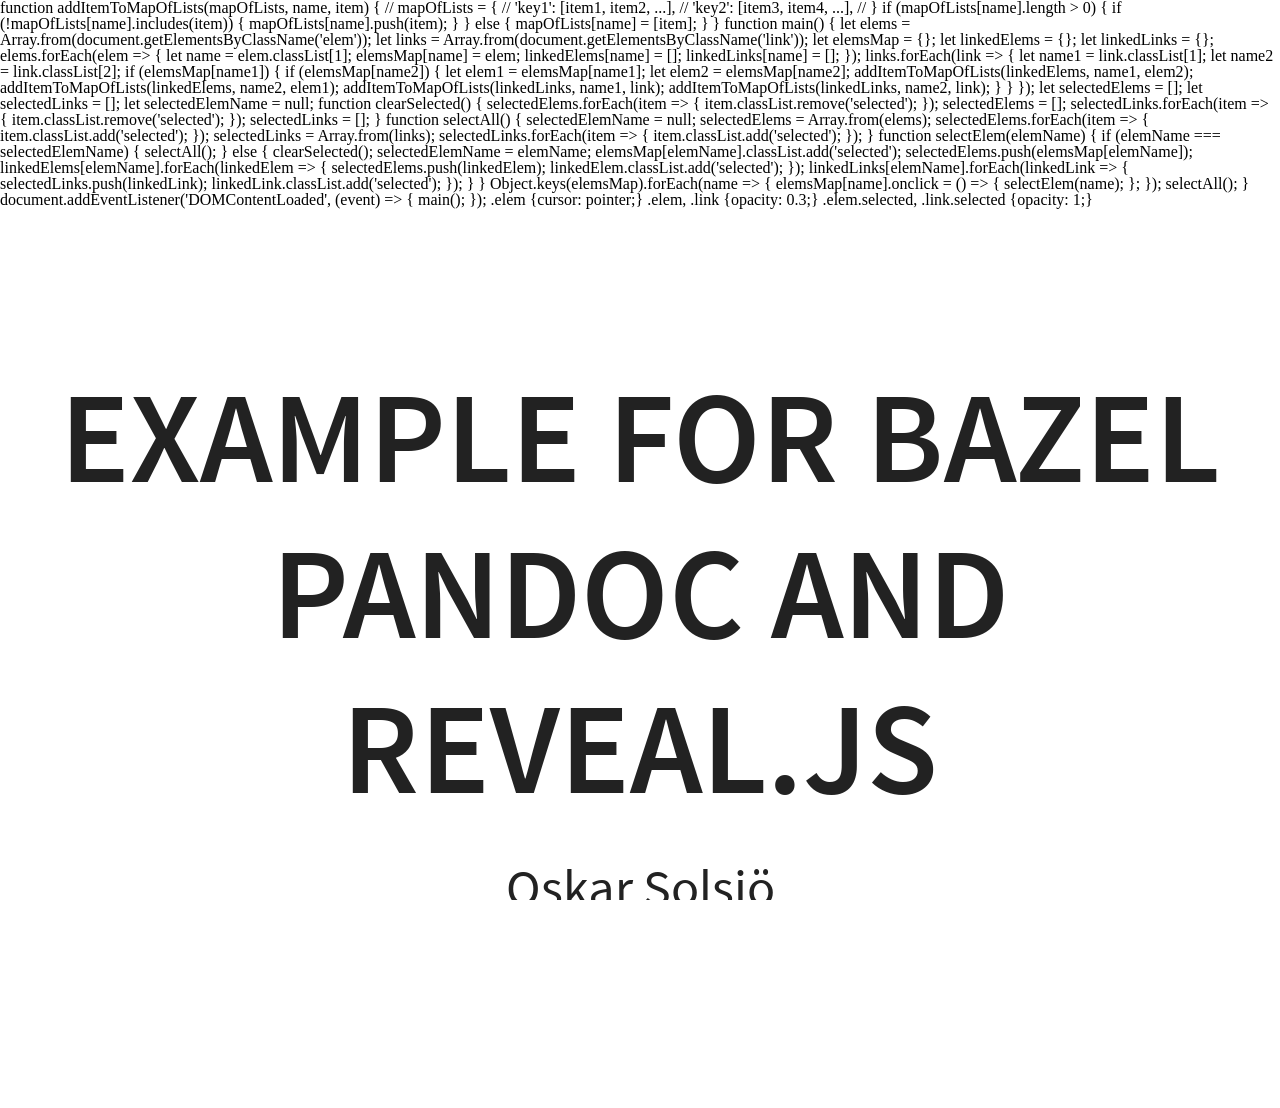
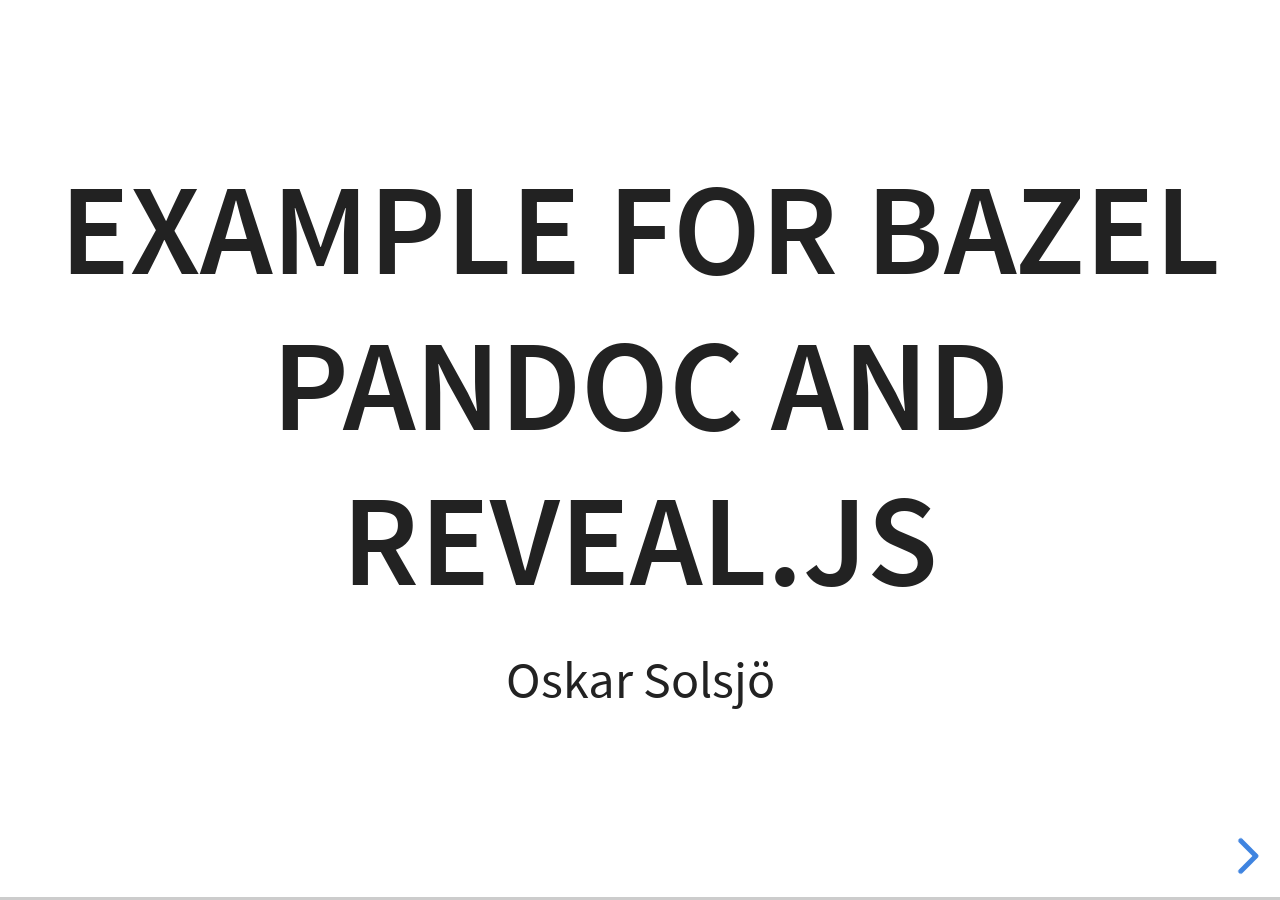
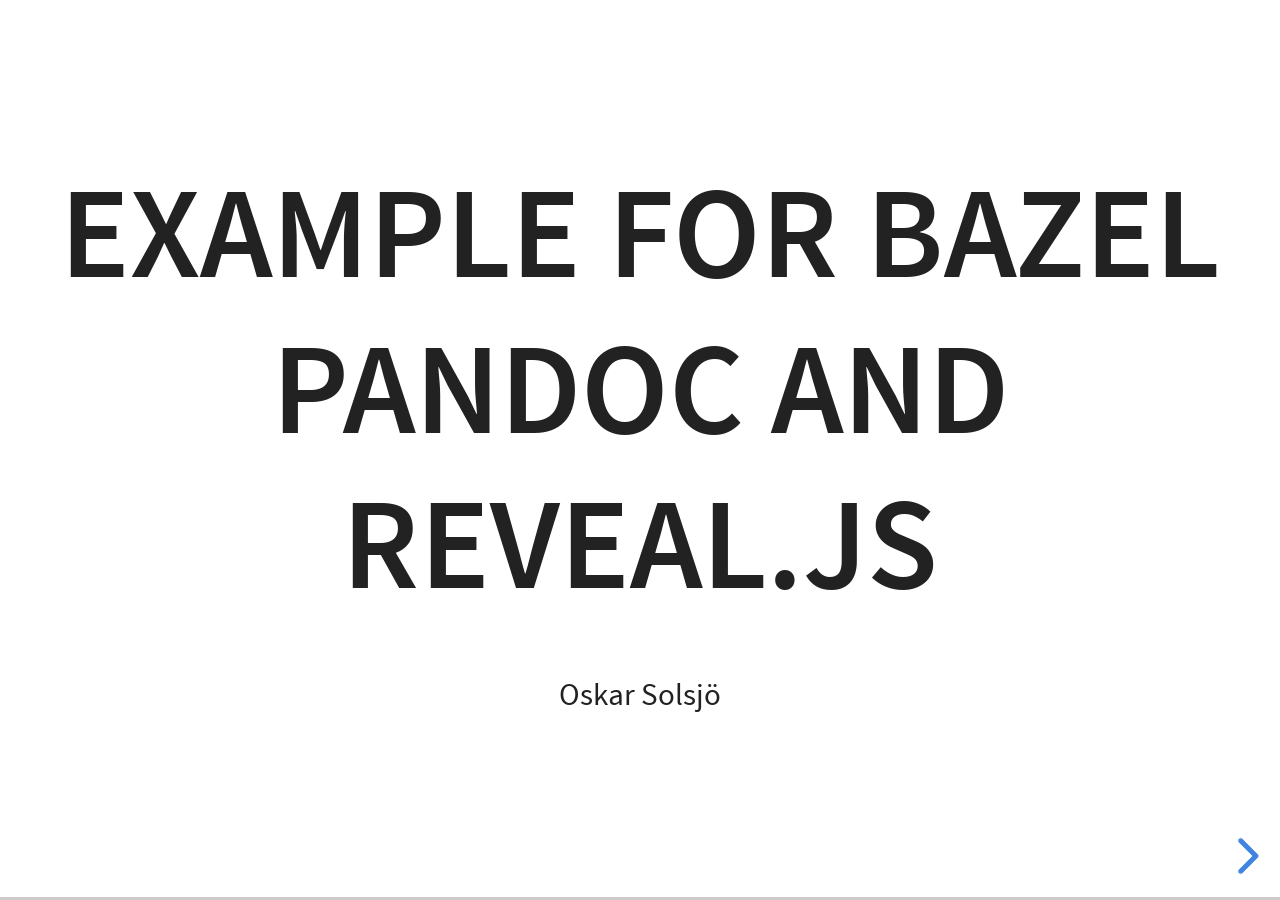
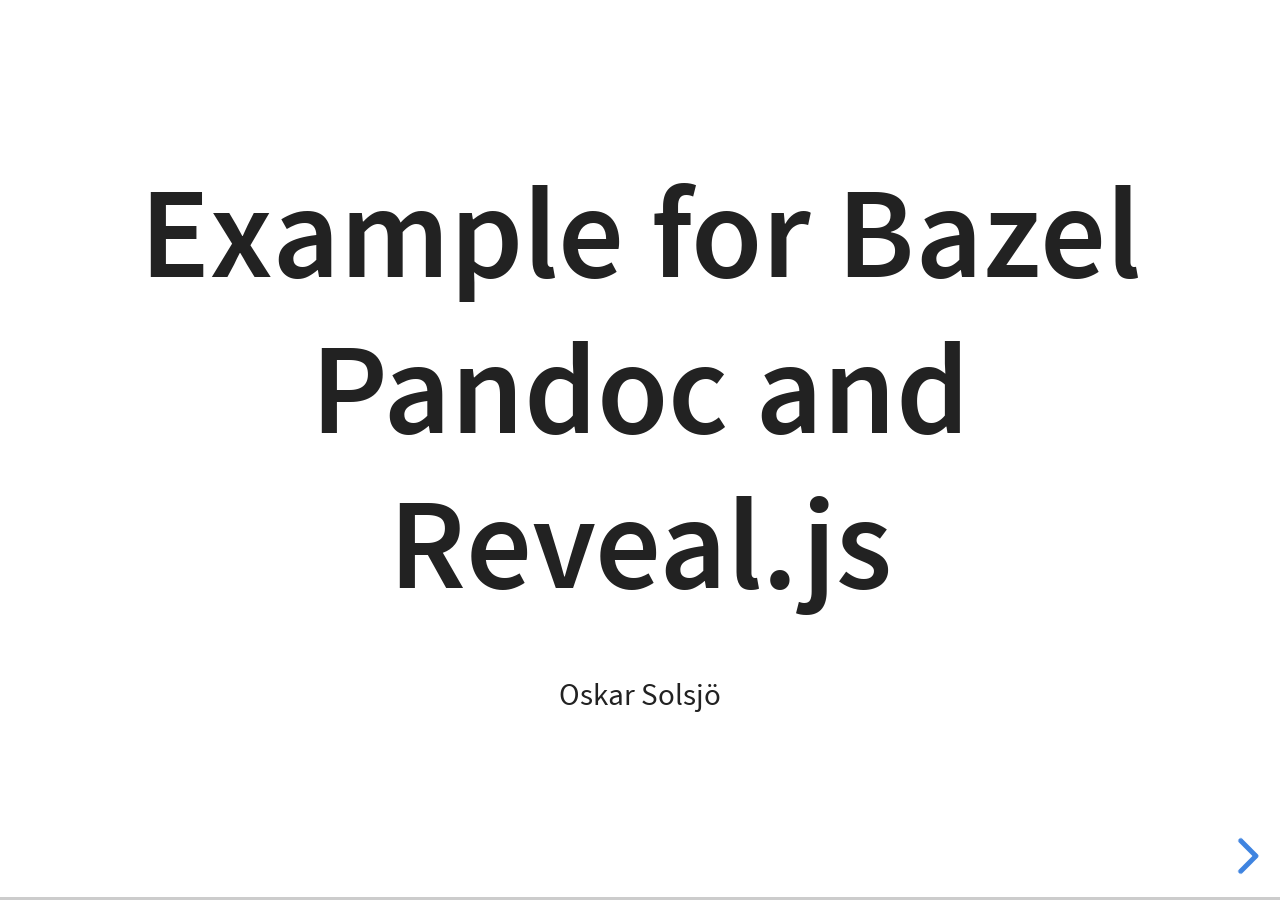
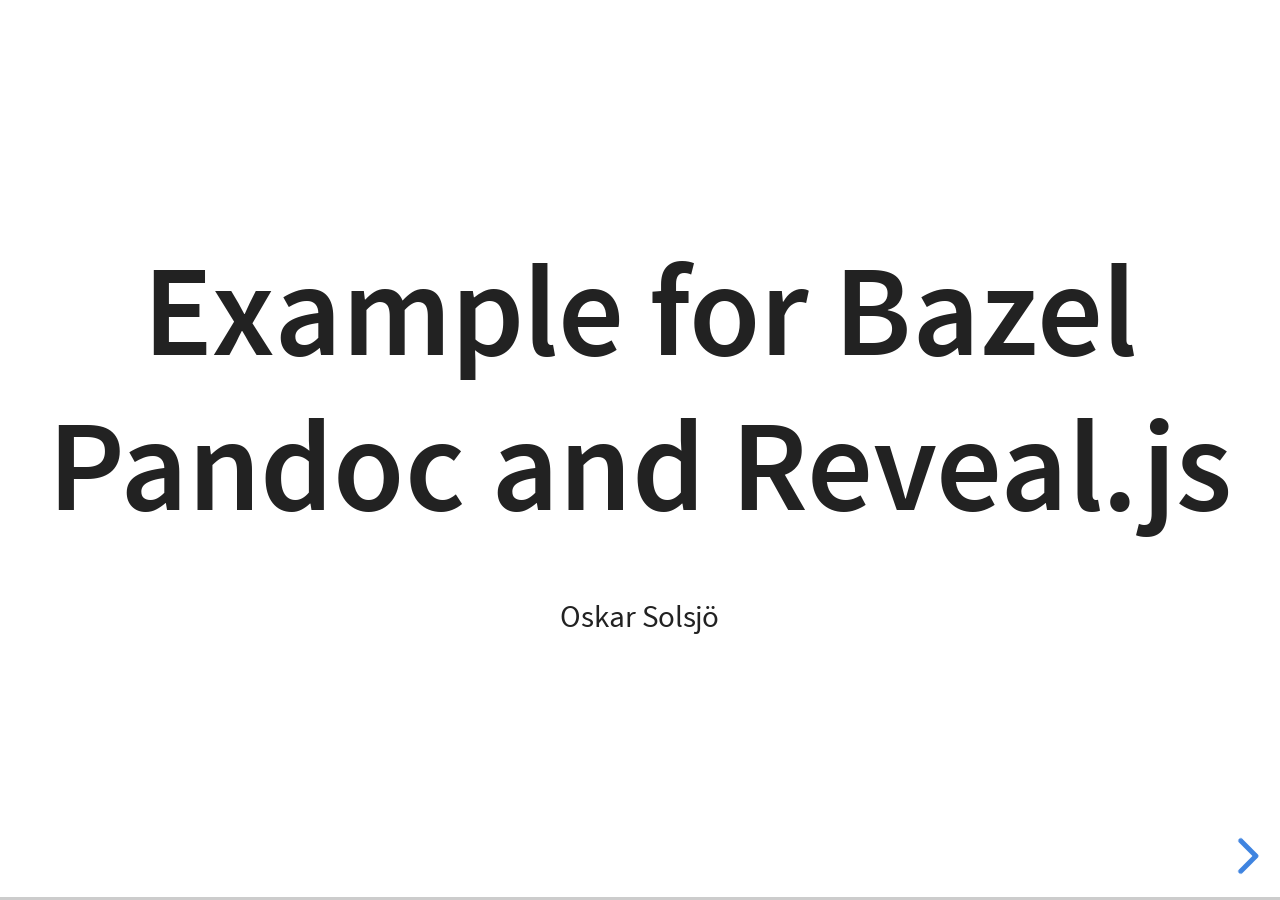
